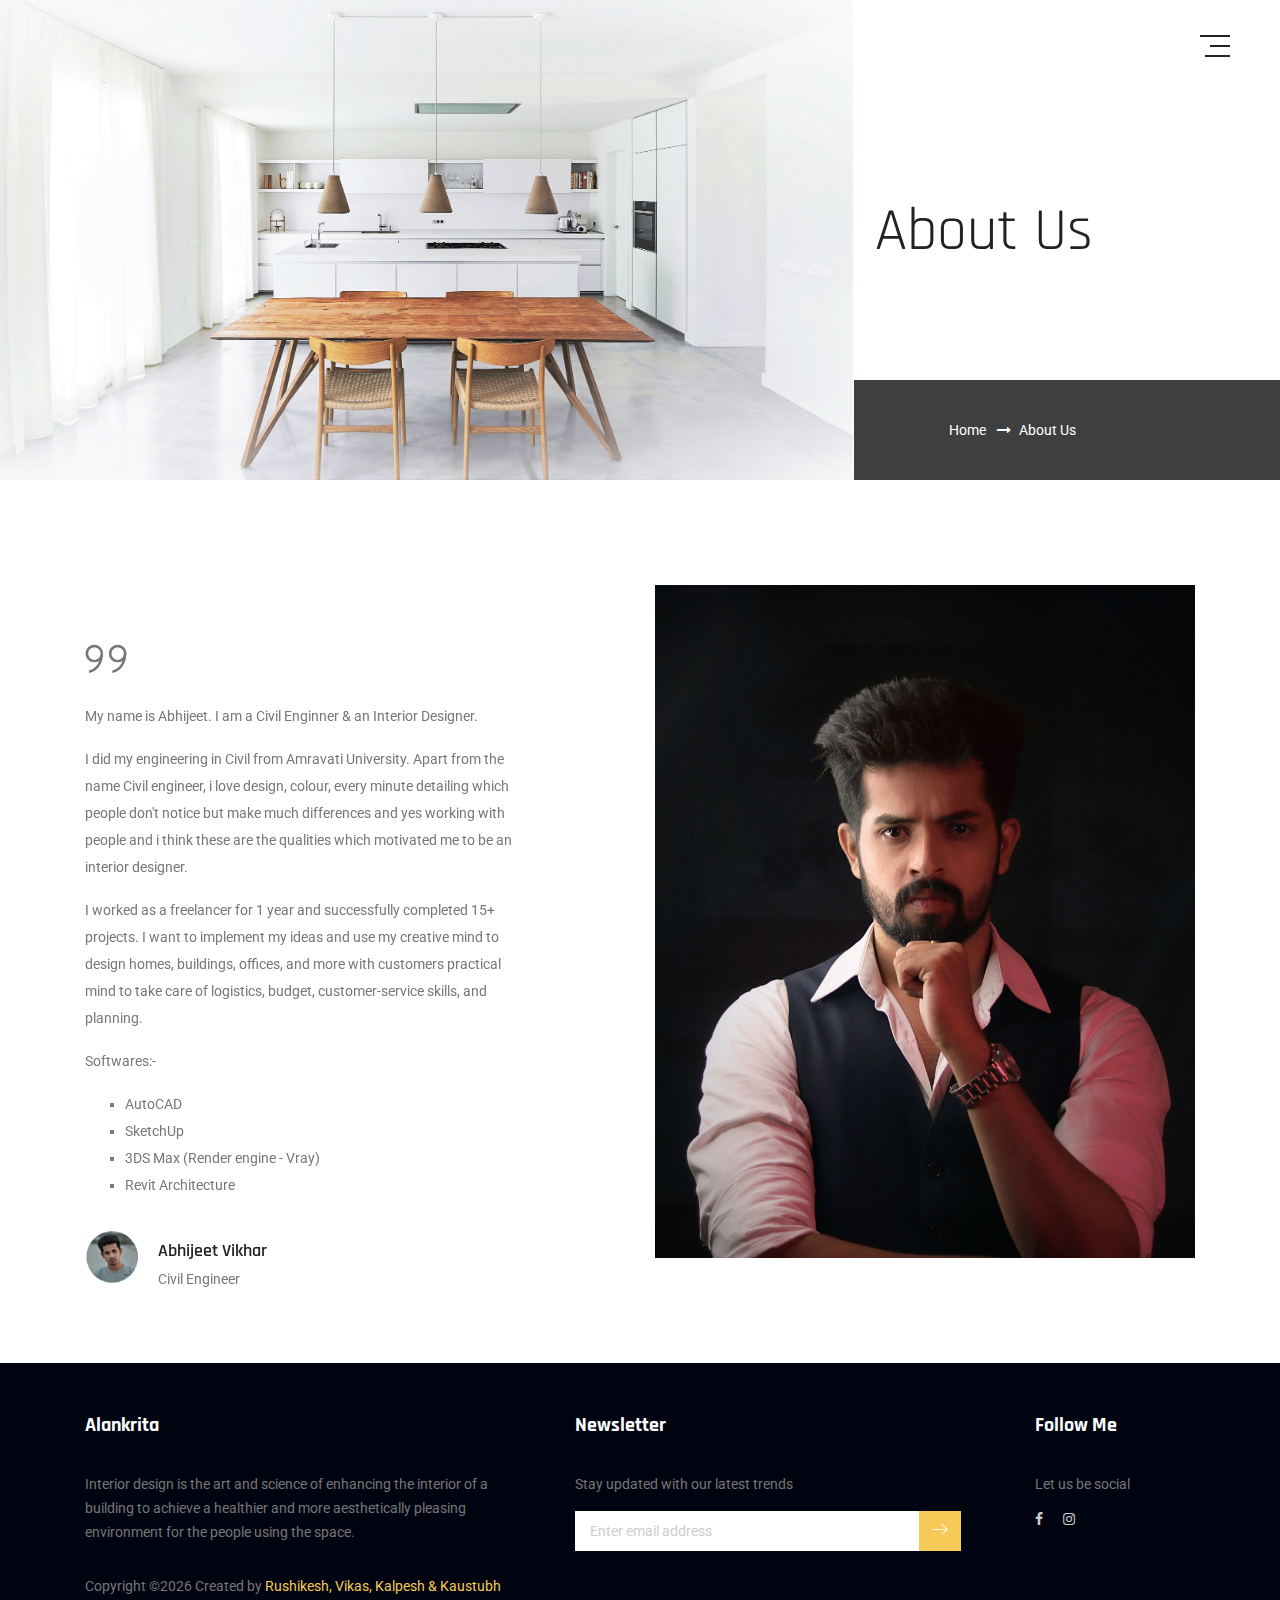
==== about-us.html @ c497217a "client site" ====
<!doctype html>
<html lang="en">

<head>
	<!-- Required meta tags -->
	<meta charset="utf-8">
	<meta name="viewport" content="width=device-width, initial-scale=1, shrink-to-fit=no">
	<link rel="icon" href="img/favicon.png" type="image/png">
	<title>About Us</title>
	<!-- Bootstrap CSS -->
	<link rel="stylesheet" href="css/bootstrap.css">
	<link rel="stylesheet" href="vendors/linericon/style.css">
	<link rel="stylesheet" href="css/font-awesome.min.css">
	<link rel="stylesheet" href="vendors/owl-carousel/owl.carousel.min.css">
	<link rel="stylesheet" href="vendors/nice-select/css/nice-select.css">
	<link rel="stylesheet" href="vendors/animate-css/animate.css">
	<link rel="stylesheet" href="vendors/popup/magnific-popup.css">
	<link rel="stylesheet" href="vendors/swiper/css/swiper.min.css">
	<link rel="stylesheet" href="vendors/scroll/jquery.mCustomScrollbar.css">
	<!-- main css -->
	<link rel="stylesheet" href="css/style.css">
	
</head>

<body id="about">

	<!-- ================Offcanvus Menu Area =================-->
	<div class="side_menu">
		<ul class="list menu_right">
			<li>
				<a href="index.html">Home</a>
			</li>
			<li>
				<a href="about-us.html">About</a>
			</li>

			<li>
				<a href="contact.html">Contact</a>
			</li>
		</ul>
	</div>
	<!--================End Offcanvus Menu Area =================-->

	<!--================Header Menu Area =================-->
	<header class="header_area home_menu">
		<div class="main_menu">
			<nav class="navbar navbar-expand-lg navbar-light">
				<div class="container">
					<button class="navbar-toggler" type="button" data-toggle="collapse" data-target="#navbarSupportedContent"
					 aria-controls="navbarSupportedContent" aria-expanded="false" aria-label="Toggle navigation">
						<span class="icon-bar"></span>
						<span class="icon-bar"></span>
						<span class="icon-bar"></span>
					</button>
					<!-- Collect the nav links, forms, and other content for toggling -->
					<div class="collapse navbar-collapse offset" id="navbarSupportedContent">
						<ul class="nav navbar-nav menu_nav ml-auto">
							<li class="nav-item active">
								<a class="nav-link" href="index.html">Home</a>
							</li>
							<li class="nav-item">
								<a class="nav-link" href="about-us.html">About</a>
							</li>
							<li class="nav-item submenu dropdown">
								<a href="#" class="nav-link dropdown-toggle" data-toggle="dropdown" role="button" aria-haspopup="true"
								 aria-expanded="false">Pages</a>
								<ul class="dropdown-menu">
									<li class="nav-item">
										<a class="nav-link" href="elements.html">Elements</a>
									</li>
								</ul>
							</li>
							<li class="nav-item submenu dropdown">
								<a href="#" class="nav-link dropdown-toggle" data-toggle="dropdown" role="button" aria-haspopup="true"
								 aria-expanded="false">Blog</a>
								<ul class="dropdown-menu">
									<li class="nav-item">
										<a class="nav-link" href="blog.html">Blog</a>
									</li>
									<li class="nav-item">
										<a class="nav-link" href="single-blog.html">Blog Details</a>
									</li>
								</ul>
							</li>
							<li class="nav-item">
								<a class="nav-link" href="contact.html">Contact</a>
							</li>
						</ul>
					</div>
				</div>
			</nav>
		</div>
	</header>
	<!--================Header Menu Area =================-->

	<!--================Canvus Menu Area =================-->
	<div class="canvus_menu">
		<div class="container">
			<div class="float-right">
				<div class="toggle_icon" title="Menu Bar">
					<span></span>
				</div>
			</div>
		</div>
	</div>
	<!--================End Canvus Menu Area =================-->

	<!--================ Banner Area =================-->
	<section class="common_banner_area">
		<div class="container-fluid">
			<div class="row d-flex align-items-center justify-content-center">
				<div class="col-lg-8 header-left">
					<div class="">
						<img class="img-fluid w-100" src="img/banner/common-banner.jpg" alt="">
					</div>
				</div>

				<div class="col-lg-4">
					<div class="header-right">
						<h1>
							About Us
						</h1>
						<p class="pt-20">
							
						</p>
					</div>
				</div>
				<div class="page_link">
					<a href="index.html">Home</a>
					<a href="about-us.html">About Us</a>
				</div>
			</div>
		</div>
	</section>
	<br>
	<br>
	<!--================End Banner Area =================-->

	<!--================ Start Service Area =================-->
	
	<!--================ End Service Area =================-->

	<!--================ Start Testimonial Area =================-->
	<section class="testimonial_area">
		<div class="container">
			<div class="row align-items-center">
				<div class="col-lg-5">
					<div class="main_title">
						
						
						<img src="" alt="">
					</div>
					<div class="owl-carousel active_testimonial">
						<!-- single testi -->
						<div class="single_testi">
							<div class="quote">
								<img class="img-fluid" src="img/quote.png" alt="">
							</div>
							<div class="testi_content">
								<p class="black_text"> My name is Abhijeet. I am a Civil Enginner & an Interior Designer. </del> </p>

								<p> I did my engineering in Civil from Amravati University. Apart from the name Civil engineer, i love design, colour, every minute detailing which people don't notice but make much differences and yes working with people and i think these are the qualities which motivated me to be an interior designer. </p>

							<p> I worked as a freelancer for 1 year and successfully completed 15+ projects. I want to implement my ideas and use my creative mind to design homes, buildings, offices, and more with customers practical mind to take care of logistics, budget, customer-service skills, and planning.</p>
							<p> Softwares:- </p>
							<ul style="list-style-type:square;">
								<li>AutoCAD</li>
								<li>SketchUp</li>
								<li>3DS Max (Render engine - Vray)</li>
								<li>Revit Architecture</li>
							  </ul>
						</div>
							
							<div class="testi_author">
								<div class="thumb"><img src="img/testi-author.png" style="width: 55px;"></div>
								<div class="a-desc">
									<h6>Abhijeet Vikhar</h6>
									<p>Civil Engineer</p>
								</div>
							</div>
						</div>
					</div>
				</div>
				<div class="col-lg-6 offset-lg-1">
					<div class="testi_img">
						<img class="img-fluid" src="img/testi-img.jpg" alt="">
					</div>
				</div>
			</div>
		</div>
	</section>
	<br>
	<br>


	
	<!--================ End Testimonial Area =================-->

	<!--================ start footer Area  =================-->

	<footer class="footer_area section_gap">
		<div class="container">
			<div class="row footer_inner">
				<div class="col-lg-5 col-sm-6">
					<aside class="f_widget ab_widget">
						<div class="f_title">
							<h3>Alankrita</h3>
						</div>
						<p>Interior design is the art and science of enhancing the interior of a building to achieve a healthier and more aesthetically pleasing environment for the people using the space.</p> 
				
						<p><!-- Link back to Colorlib can't be removed. Template is licensed under CC BY 3.0. -->
Copyright &copy;<script>document.write(new Date().getFullYear());</script> Created   <i class="" aria-hidden="true"></i> by <a href="" target="_blank">Rushikesh, Vikas, Kalpesh & Kaustubh</a>
<!-- Link back to Colorlib can't be removed. Template is licensed under CC BY 3.0. --></p>
					</aside>
				</div>
				<div class="col-lg-5 col-sm-6">
					<aside class="f_widget news_widget">
						<div class="f_title">
							<h3>Newsletter</h3>
						</div>
						<p>Stay updated with our latest trends</p>
						<div id="mc_embed_signup">
							<form target="_blank" action="https://spondonit.us12.list-manage.com/subscribe/post?u=1462626880ade1ac87bd9c93a&amp;id=92a4423d01"
							 method="get" class="subscribe_form relative">
								<div class="input-group d-flex flex-row">
									<input name="EMAIL" placeholder="Enter email address" onfocus="this.placeholder = ''" onblur="this.placeholder = 'Email Address '"
									 required="" type="email">
									<button class="btn sub-btn"><span class="lnr lnr-arrow-right"></span></button>
								</div>
								<div class="mt-10 info"></div>
							</form>
						</div>
					</aside>
				</div>
				<div class="col-lg-2">
					<aside class="f_widget social_widget">
						<div class="f_title">
							<h3>Follow Me</h3>
						</div>
						<p>Let us be social</p>
						<ul class="list">
							<li><a href="https://www.facebook.com/abhijeet.vikhar.5"><i class="fa fa-facebook"></i></a></li>
							<li><a href="https://www.instagram.com/abhijeet.007/"><i class="fa fa-instagram"></i></a></li>
					
						</ul>
					</aside>
				</div>
			</div>
		</div>
	</footer>
	<!--================ End footer Area  =================-->
	<!--================ End footer Area  =================-->


	<!-- Optional JavaScript -->
	<!-- jQuery first, then Popper.js, then Bootstrap JS -->
	<script src="js/jquery-3.2.1.min.js"></script>
	<script src="js/popper.js"></script>
	<script src="js/bootstrap.min.js"></script>
	<script src="js/stellar.js"></script>
	<script src="vendors/nice-select/js/jquery.nice-select.min.js"></script>
	<script src="vendors/isotope/imagesloaded.pkgd.min.js"></script>
	<script src="vendors/isotope/isotope-min.js"></script>
	<script src="vendors/owl-carousel/owl.carousel.min.js"></script>
	<script src="js/jquery.ajaxchimp.min.js"></script>
	<script src="vendors/counter-up/jquery.waypoints.min.js"></script>
	<script src="vendors/counter-up/jquery.counterup.js"></script>
	<script src="js/mail-script.js"></script>
	<script src="vendors/popup/jquery.magnific-popup.min.js"></script>
	<script src="vendors/swiper/js/swiper.min.js"></script>
	<script src="vendors/scroll/jquery.mCustomScrollbar.js"></script>
	<script src="js/theme.js"></script>
</body>

</html>
---- vendors/linericon/style.css ----
@font-face {
	font-family: 'Linearicons-Free';
	src:url('fonts/Linearicons-Free.eot?w118d');
	src:url('fonts/Linearicons-Free.eot?#iefixw118d') format('embedded-opentype'),
		url('fonts/Linearicons-Free.woff2?w118d') format('woff2'),
		url('fonts/Linearicons-Free.woff?w118d') format('woff'),
		url('fonts/Linearicons-Free.ttf?w118d') format('truetype'),
		url('fonts/Linearicons-Free.svg?w118d#Linearicons-Free') format('svg');
	font-weight: normal;
	font-style: normal;
}

.lnr {
	font-family: 'Linearicons-Free';
	speak: none;
	font-style: normal;
	font-weight: normal;
	font-variant: normal;
	text-transform: none;
	line-height: 1;

	/* Better Font Rendering =========== */
	-webkit-font-smoothing: antialiased;
	-moz-osx-font-smoothing: grayscale;
}

.lnr-home:before {
	content: "\e800";
}
.lnr-apartment:before {
	content: "\e801";
}
.lnr-pencil:before {
	content: "\e802";
}
.lnr-magic-wand:before {
	content: "\e803";
}
.lnr-drop:before {
	content: "\e804";
}
.lnr-lighter:before {
	content: "\e805";
}
.lnr-poop:before {
	content: "\e806";
}
.lnr-sun:before {
	content: "\e807";
}
.lnr-moon:before {
	content: "\e808";
}
.lnr-cloud:before {
	content: "\e809";
}
.lnr-cloud-upload:before {
	content: "\e80a";
}
.lnr-cloud-download:before {
	content: "\e80b";
}
.lnr-cloud-sync:before {
	content: "\e80c";
}
.lnr-cloud-check:before {
	content: "\e80d";
}
.lnr-database:before {
	content: "\e80e";
}
.lnr-lock:before {
	content: "\e80f";
}
.lnr-cog:before {
	content: "\e810";
}
.lnr-trash:before {
	content: "\e811";
}
.lnr-dice:before {
	content: "\e812";
}
.lnr-heart:before {
	content: "\e813";
}
.lnr-star:before {
	content: "\e814";
}
.lnr-star-half:before {
	content: "\e815";
}
.lnr-star-empty:before {
	content: "\e816";
}
.lnr-flag:before {
	content: "\e817";
}
.lnr-envelope:before {
	content: "\e818";
}
.lnr-paperclip:before {
	content: "\e819";
}
.lnr-inbox:before {
	content: "\e81a";
}
.lnr-eye:before {
	content: "\e81b";
}
.lnr-printer:before {
	content: "\e81c";
}
.lnr-file-empty:before {
	content: "\e81d";
}
.lnr-file-add:before {
	content: "\e81e";
}
.lnr-enter:before {
	content: "\e81f";
}
.lnr-exit:before {
	content: "\e820";
}
.lnr-graduation-hat:before {
	content: "\e821";
}
.lnr-license:before {
	content: "\e822";
}
.lnr-music-note:before {
	content: "\e823";
}
.lnr-film-play:before {
	content: "\e824";
}
.lnr-camera-video:before {
	content: "\e825";
}
.lnr-camera:before {
	content: "\e826";
}
.lnr-picture:before {
	content: "\e827";
}
.lnr-book:before {
	content: "\e828";
}
.lnr-bookmark:before {
	content: "\e829";
}
.lnr-user:before {
	content: "\e82a";
}
.lnr-users:before {
	content: "\e82b";
}
.lnr-shirt:before {
	content: "\e82c";
}
.lnr-store:before {
	content: "\e82d";
}
.lnr-cart:before {
	content: "\e82e";
}
.lnr-tag:before {
	content: "\e82f";
}
.lnr-phone-handset:before {
	content: "\e830";
}
.lnr-phone:before {
	content: "\e831";
}
.lnr-pushpin:before {
	content: "\e832";
}
.lnr-map-marker:before {
	content: "\e833";
}
.lnr-map:before {
	content: "\e834";
}
.lnr-location:before {
	content: "\e835";
}
.lnr-calendar-full:before {
	content: "\e836";
}
.lnr-keyboard:before {
	content: "\e837";
}
.lnr-spell-check:before {
	content: "\e838";
}
.lnr-screen:before {
	content: "\e839";
}
.lnr-smartphone:before {
	content: "\e83a";
}
.lnr-tablet:before {
	content: "\e83b";
}
.lnr-laptop:before {
	content: "\e83c";
}
.lnr-laptop-phone:before {
	content: "\e83d";
}
.lnr-power-switch:before {
	content: "\e83e";
}
.lnr-bubble:before {
	content: "\e83f";
}
.lnr-heart-pulse:before {
	content: "\e840";
}
.lnr-construction:before {
	content: "\e841";
}
.lnr-pie-chart:before {
	content: "\e842";
}
.lnr-chart-bars:before {
	content: "\e843";
}
.lnr-gift:before {
	content: "\e844";
}
.lnr-diamond:before {
	content: "\e845";
}
.lnr-linearicons:before {
	content: "\e846";
}
.lnr-dinner:before {
	content: "\e847";
}
.lnr-coffee-cup:before {
	content: "\e848";
}
.lnr-leaf:before {
	content: "\e849";
}
.lnr-paw:before {
	content: "\e84a";
}
.lnr-rocket:before {
	content: "\e84b";
}
.lnr-briefcase:before {
	content: "\e84c";
}
.lnr-bus:before {
	content: "\e84d";
}
.lnr-car:before {
	content: "\e84e";
}
.lnr-train:before {
	content: "\e84f";
}
.lnr-bicycle:before {
	content: "\e850";
}
.lnr-wheelchair:before {
	content: "\e851";
}
.lnr-select:before {
	content: "\e852";
}
.lnr-earth:before {
	content: "\e853";
}
.lnr-smile:before {
	content: "\e854";
}
.lnr-sad:before {
	content: "\e855";
}
.lnr-neutral:before {
	content: "\e856";
}
.lnr-mustache:before {
	content: "\e857";
}
.lnr-alarm:before {
	content: "\e858";
}
.lnr-bullhorn:before {
	content: "\e859";
}
.lnr-volume-high:before {
	content: "\e85a";
}
.lnr-volume-medium:before {
	content: "\e85b";
}
.lnr-volume-low:before {
	content: "\e85c";
}
.lnr-volume:before {
	content: "\e85d";
}
.lnr-mic:before {
	content: "\e85e";
}
.lnr-hourglass:before {
	content: "\e85f";
}
.lnr-undo:before {
	content: "\e860";
}
.lnr-redo:before {
	content: "\e861";
}
.lnr-sync:before {
	content: "\e862";
}
.lnr-history:before {
	content: "\e863";
}
.lnr-clock:before {
	content: "\e864";
}
.lnr-download:before {
	content: "\e865";
}
.lnr-upload:before {
	content: "\e866";
}
.lnr-enter-down:before {
	content: "\e867";
}
.lnr-exit-up:before {
	content: "\e868";
}
.lnr-bug:before {
	content: "\e869";
}
.lnr-code:before {
	content: "\e86a";
}
.lnr-link:before {
	content: "\e86b";
}
.lnr-unlink:before {
	content: "\e86c";
}
.lnr-thumbs-up:before {
	content: "\e86d";
}
.lnr-thumbs-down:before {
	content: "\e86e";
}
.lnr-magnifier:before {
	content: "\e86f";
}
.lnr-cross:before {
	content: "\e870";
}
.lnr-menu:before {
	content: "\e871";
}
.lnr-list:before {
	content: "\e872";
}
.lnr-chevron-up:before {
	content: "\e873";
}
.lnr-chevron-down:before {
	content: "\e874";
}
.lnr-chevron-left:before {
	content: "\e875";
}
.lnr-chevron-right:before {
	content: "\e876";
}
.lnr-arrow-up:before {
	content: "\e877";
}
.lnr-arrow-down:before {
	content: "\e878";
}
.lnr-arrow-left:before {
	content: "\e879";
}
.lnr-arrow-right:before {
	content: "\e87a";
}
.lnr-move:before {
	content: "\e87b";
}
.lnr-warning:before {
	content: "\e87c";
}
.lnr-question-circle:before {
	content: "\e87d";
}
.lnr-menu-circle:before {
	content: "\e87e";
}
.lnr-checkmark-circle:before {
	content: "\e87f";
}
.lnr-cross-circle:before {
	content: "\e880";
}
.lnr-plus-circle:before {
	content: "\e881";
}
.lnr-circle-minus:before {
	content: "\e882";
}
.lnr-arrow-up-circle:before {
	content: "\e883";
}
.lnr-arrow-down-circle:before {
	content: "\e884";
}
.lnr-arrow-left-circle:before {
	content: "\e885";
}
.lnr-arrow-right-circle:before {
	content: "\e886";
}
.lnr-chevron-up-circle:before {
	content: "\e887";
}
.lnr-chevron-down-circle:before {
	content: "\e888";
}
.lnr-chevron-left-circle:before {
	content: "\e889";
}
.lnr-chevron-right-circle:before {
	content: "\e88a";
}
.lnr-crop:before {
	content: "\e88b";
}
.lnr-frame-expand:before {
	content: "\e88c";
}
.lnr-frame-contract:before {
	content: "\e88d";
}
.lnr-layers:before {
	content: "\e88e";
}
.lnr-funnel:before {
	content: "\e88f";
}
.lnr-text-format:before {
	content: "\e890";
}
.lnr-text-format-remove:before {
	content: "\e891";
}
.lnr-text-size:before {
	content: "\e892";
}
.lnr-bold:before {
	content: "\e893";
}
.lnr-italic:before {
	content: "\e894";
}
.lnr-underline:before {
	content: "\e895";
}
.lnr-strikethrough:before {
	content: "\e896";
}
.lnr-highlight:before {
	content: "\e897";
}
.lnr-text-align-left:before {
	content: "\e898";
}
.lnr-text-align-center:before {
	content: "\e899";
}
.lnr-text-align-right:before {
	content: "\e89a";
}
.lnr-text-align-justify:before {
	content: "\e89b";
}
.lnr-line-spacing:before {
	content: "\e89c";
}
.lnr-indent-increase:before {
	content: "\e89d";
}
.lnr-indent-decrease:before {
	content: "\e89e";
}
.lnr-pilcrow:before {
	content: "\e89f";
}
.lnr-direction-ltr:before {
	content: "\e8a0";
}
.lnr-direction-rtl:before {
	content: "\e8a1";
}
.lnr-page-break:before {
	content: "\e8a2";
}
.lnr-sort-alpha-asc:before {
	content: "\e8a3";
}
.lnr-sort-amount-asc:before {
	content: "\e8a4";
}
.lnr-hand:before {
	content: "\e8a5";
}
.lnr-pointer-up:before {
	content: "\e8a6";
}
.lnr-pointer-right:before {
	content: "\e8a7";
}
.lnr-pointer-down:before {
	content: "\e8a8";
}
.lnr-pointer-left:before {
	content: "\e8a9";
}
---- vendors/nice-select/css/nice-select.css ----
.nice-select {
  -webkit-tap-highlight-color: transparent;
  background-color: #fff;
  border-radius: 5px;
  border: solid 1px #e8e8e8;
  box-sizing: border-box;
  clear: both;
  cursor: pointer;
  display: block;
  float: left;
  font-family: inherit;
  font-size: 14px;
  font-weight: normal;
  height: 42px;
  line-height: 40px;
  outline: none;
  padding-left: 18px;
  padding-right: 30px;
  position: relative;
  text-align: left !important;
  -webkit-transition: all 0.2s ease-in-out;
  transition: all 0.2s ease-in-out;
  -webkit-user-select: none;
     -moz-user-select: none;
      -ms-user-select: none;
          user-select: none;
  white-space: nowrap;
  width: auto; }
  .nice-select:hover {
    border-color: #dbdbdb; }
  .nice-select:active, .nice-select.open, .nice-select:focus {
    border-color: #999; }
  .nice-select:after {
    border-bottom: 2px solid #999;
    border-right: 2px solid #999;
    content: '';
    display: block;
    height: 5px;
    margin-top: -4px;
    pointer-events: none;
    position: absolute;
    right: 12px;
    top: 50%;
    -webkit-transform-origin: 66% 66%;
        -ms-transform-origin: 66% 66%;
            transform-origin: 66% 66%;
    -webkit-transform: rotate(45deg);
        -ms-transform: rotate(45deg);
            transform: rotate(45deg);
    -webkit-transition: all 0.15s ease-in-out;
    transition: all 0.15s ease-in-out;
    width: 5px; }
  .nice-select.open:after {
    -webkit-transform: rotate(-135deg);
        -ms-transform: rotate(-135deg);
            transform: rotate(-135deg); }
  .nice-select.open .list {
    opacity: 1;
    pointer-events: auto;
    -webkit-transform: scale(1) translateY(0);
        -ms-transform: scale(1) translateY(0);
            transform: scale(1) translateY(0); }
  .nice-select.disabled {
    border-color: #ededed;
    color: #999;
    pointer-events: none; }
    .nice-select.disabled:after {
      border-color: #cccccc; }
  .nice-select.wide {
    width: 100%; }
    .nice-select.wide .list {
      left: 0 !important;
      right: 0 !important; }
  .nice-select.right {
    float: right; }
    .nice-select.right .list {
      left: auto;
      right: 0; }
  .nice-select.small {
    font-size: 12px;
    height: 36px;
    line-height: 34px; }
    .nice-select.small:after {
      height: 4px;
      width: 4px; }
    .nice-select.small .option {
      line-height: 34px;
      min-height: 34px; }
  .nice-select .list {
    background-color: #fff;
    border-radius: 5px;
    box-shadow: 0 0 0 1px rgba(68, 68, 68, 0.11);
    box-sizing: border-box;
    margin-top: 4px;
    opacity: 0;
    overflow: hidden;
    padding: 0;
    pointer-events: none;
    position: absolute;
    top: 100%;
    left: 0;
    -webkit-transform-origin: 50% 0;
        -ms-transform-origin: 50% 0;
            transform-origin: 50% 0;
    -webkit-transform: scale(0.75) translateY(-21px);
        -ms-transform: scale(0.75) translateY(-21px);
            transform: scale(0.75) translateY(-21px);
    -webkit-transition: all 0.2s cubic-bezier(0.5, 0, 0, 1.25), opacity 0.15s ease-out;
    transition: all 0.2s cubic-bezier(0.5, 0, 0, 1.25), opacity 0.15s ease-out;
    z-index: 9; }
    .nice-select .list:hover .option:not(:hover) {
      background-color: transparent !important; }
  .nice-select .option {
    cursor: pointer;
    font-weight: 400;
    line-height: 40px;
    list-style: none;
    min-height: 40px;
    outline: none;
    padding-left: 18px;
    padding-right: 29px;
    text-align: left;
    -webkit-transition: all 0.2s;
    transition: all 0.2s; }
    .nice-select .option:hover, .nice-select .option.focus, .nice-select .option.selected.focus {
      background-color: #f6f6f6; }
    .nice-select .option.selected {
      font-weight: bold; }
    .nice-select .option.disabled {
      background-color: transparent;
      color: #999;
      cursor: default; }

.no-csspointerevents .nice-select .list {
  display: none; }

.no-csspointerevents .nice-select.open .list {
  display: block; }
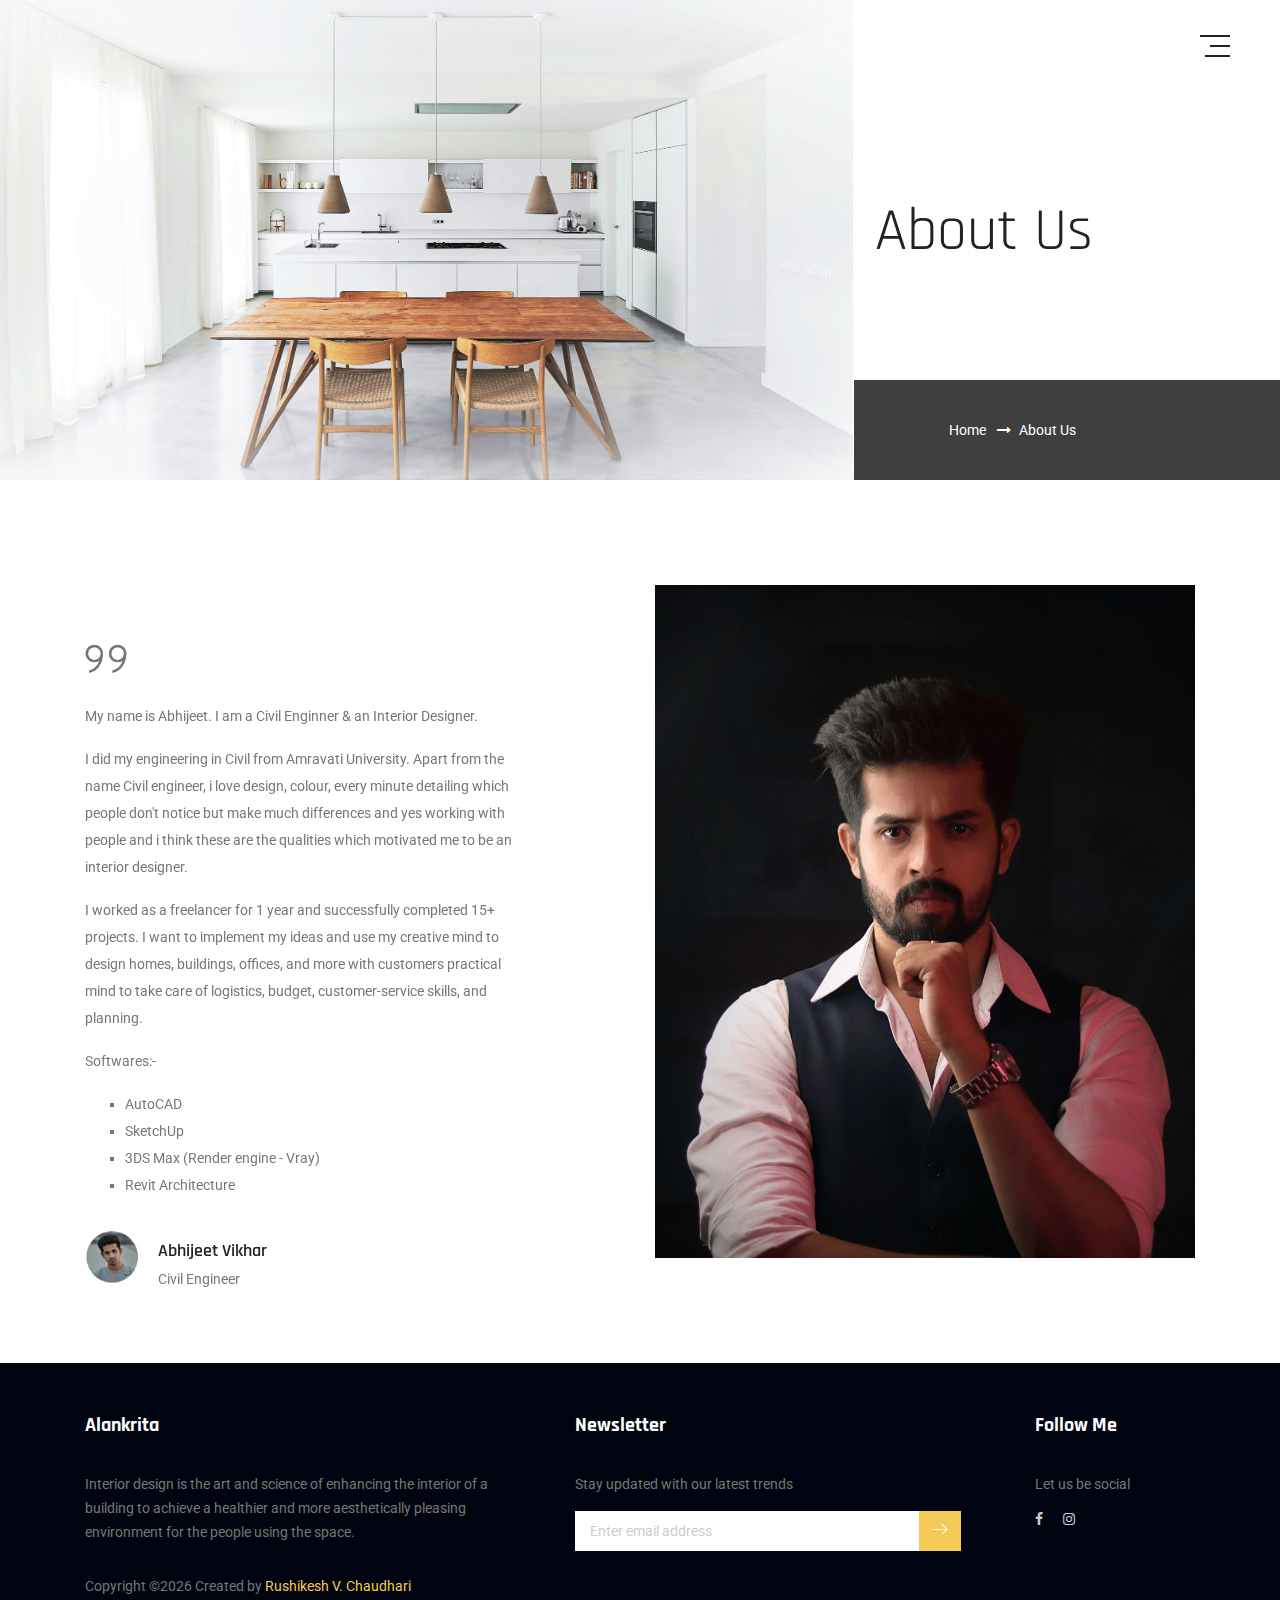
==== commit 45fb9dde: "update name" ====
--- a/about-us.html
+++ b/about-us.html
@@ -209,7 +209,7 @@
 						<p>Interior design is the art and science of enhancing the interior of a building to achieve a healthier and more aesthetically pleasing environment for the people using the space.</p> 
 				
 						<p><!-- Link back to Colorlib can't be removed. Template is licensed under CC BY 3.0. -->
-Copyright &copy;<script>document.write(new Date().getFullYear());</script> Created   <i class="" aria-hidden="true"></i> by <a href="" target="_blank">Rushikesh, Vikas, Kalpesh & Kaustubh</a>
+Copyright &copy;<script>document.write(new Date().getFullYear());</script> Created   <i class="" aria-hidden="true"></i> by <a href="" target="_blank">Rushikesh V. Chaudhari</a>
 <!-- Link back to Colorlib can't be removed. Template is licensed under CC BY 3.0. --></p>
 					</aside>
 				</div>
@@ -272,4 +272,4 @@
 	<script src="js/theme.js"></script>
 </body>
 
-</html>+</html>
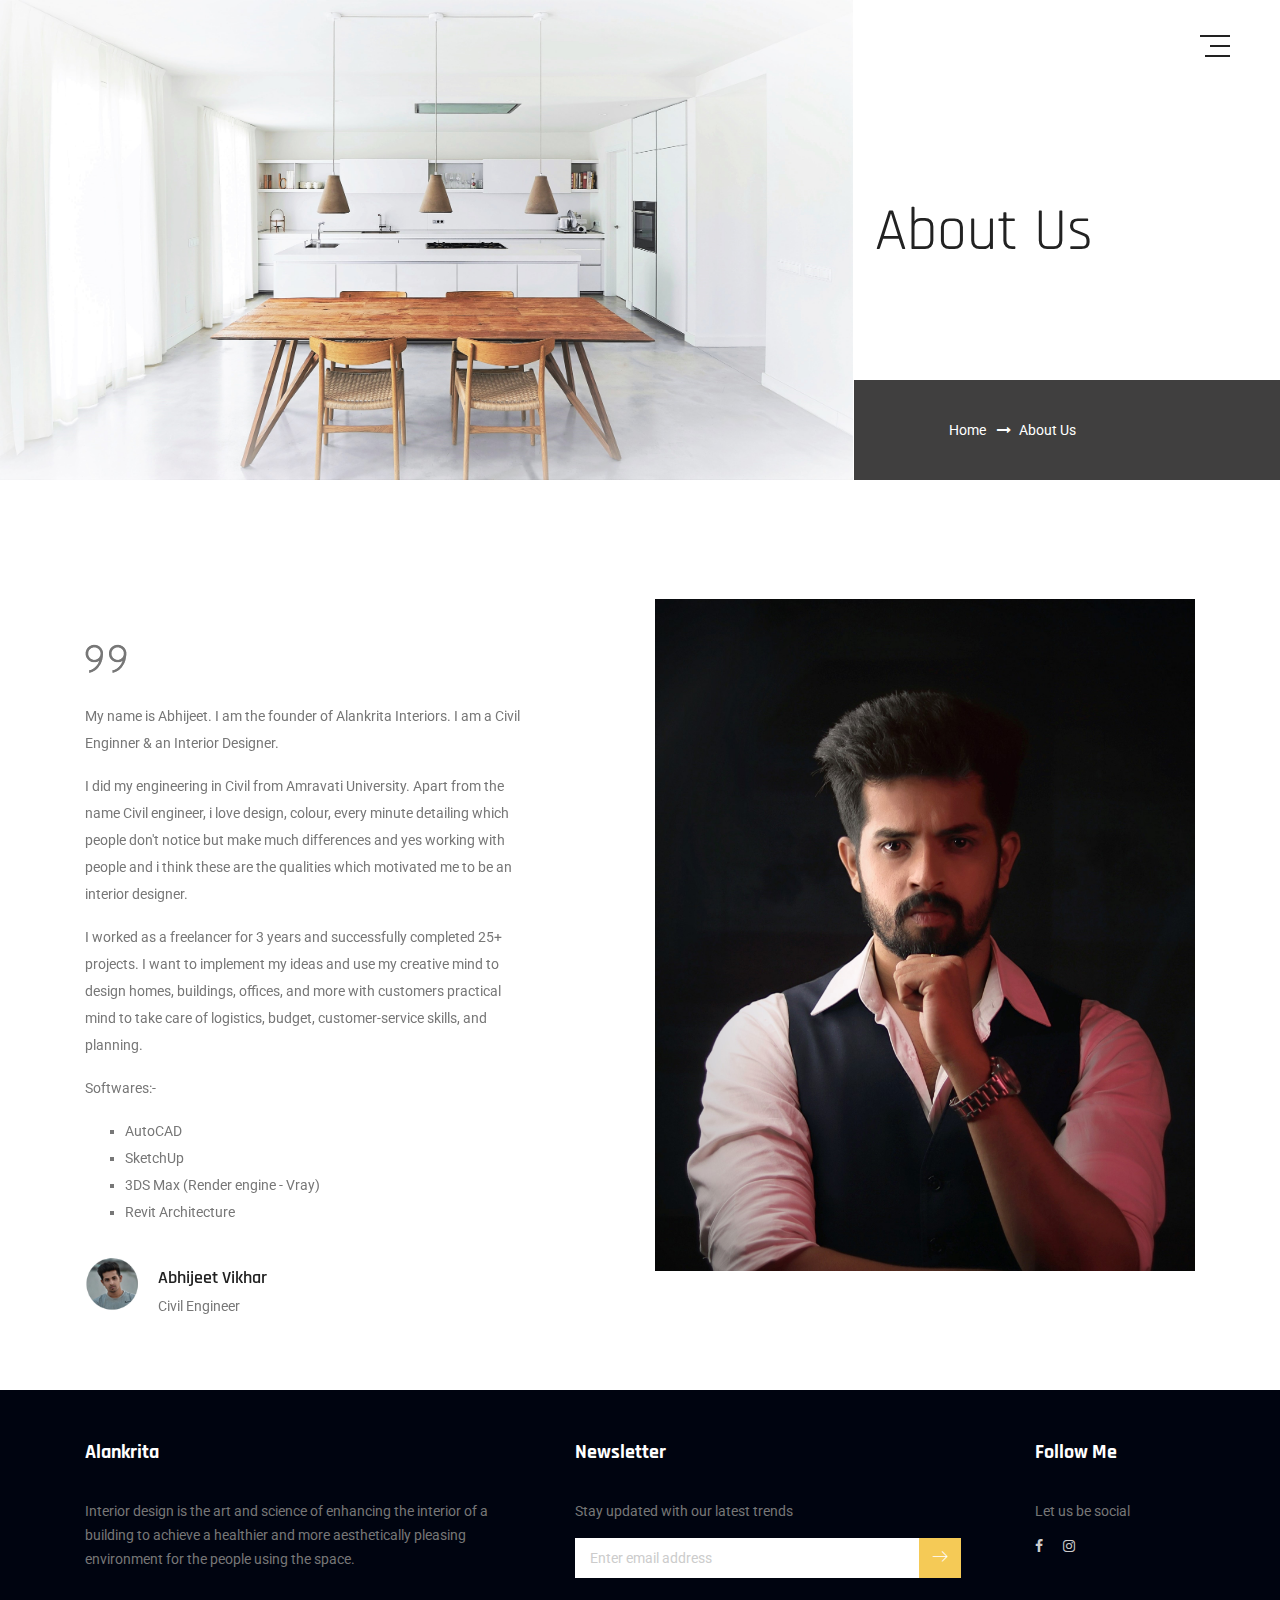
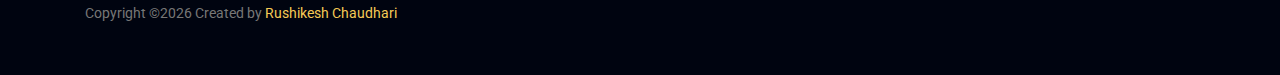
==== commit 8f0851a3: "new" ====
--- a/about-us.html
+++ b/about-us.html
@@ -157,11 +157,13 @@
 								<img class="img-fluid" src="img/quote.png" alt="">
 							</div>
 							<div class="testi_content">
-								<p class="black_text"> My name is Abhijeet. I am a Civil Enginner & an Interior Designer. </del> </p>
+								<p class="black_text"> My name is Abhijeet. I am the founder of Alankrita Interiors. 
+
+									 I am a Civil Enginner & an Interior Designer. </del> </p>
 
 								<p> I did my engineering in Civil from Amravati University. Apart from the name Civil engineer, i love design, colour, every minute detailing which people don't notice but make much differences and yes working with people and i think these are the qualities which motivated me to be an interior designer. </p>
 
-							<p> I worked as a freelancer for 1 year and successfully completed 15+ projects. I want to implement my ideas and use my creative mind to design homes, buildings, offices, and more with customers practical mind to take care of logistics, budget, customer-service skills, and planning.</p>
+							<p> I worked as a freelancer for 3 years and successfully completed 25+ projects. I want to implement my ideas and use my creative mind to design homes, buildings, offices, and more with customers practical mind to take care of logistics, budget, customer-service skills, and planning. </p>
 							<p> Softwares:- </p>
 							<ul style="list-style-type:square;">
 								<li>AutoCAD</li>
@@ -209,7 +211,7 @@
 						<p>Interior design is the art and science of enhancing the interior of a building to achieve a healthier and more aesthetically pleasing environment for the people using the space.</p> 
 				
 						<p><!-- Link back to Colorlib can't be removed. Template is licensed under CC BY 3.0. -->
-Copyright &copy;<script>document.write(new Date().getFullYear());</script> Created   <i class="" aria-hidden="true"></i> by <a href="" target="_blank">Rushikesh V. Chaudhari</a>
+Copyright &copy;<script>document.write(new Date().getFullYear());</script> Created <i class="" aria-hidden="true"></i> by <a href="" target="_blank">Rushikesh Chaudhari</a>
 <!-- Link back to Colorlib can't be removed. Template is licensed under CC BY 3.0. --></p>
 					</aside>
 				</div>
@@ -272,4 +274,4 @@
 	<script src="js/theme.js"></script>
 </body>
 
-</html>
+</html>